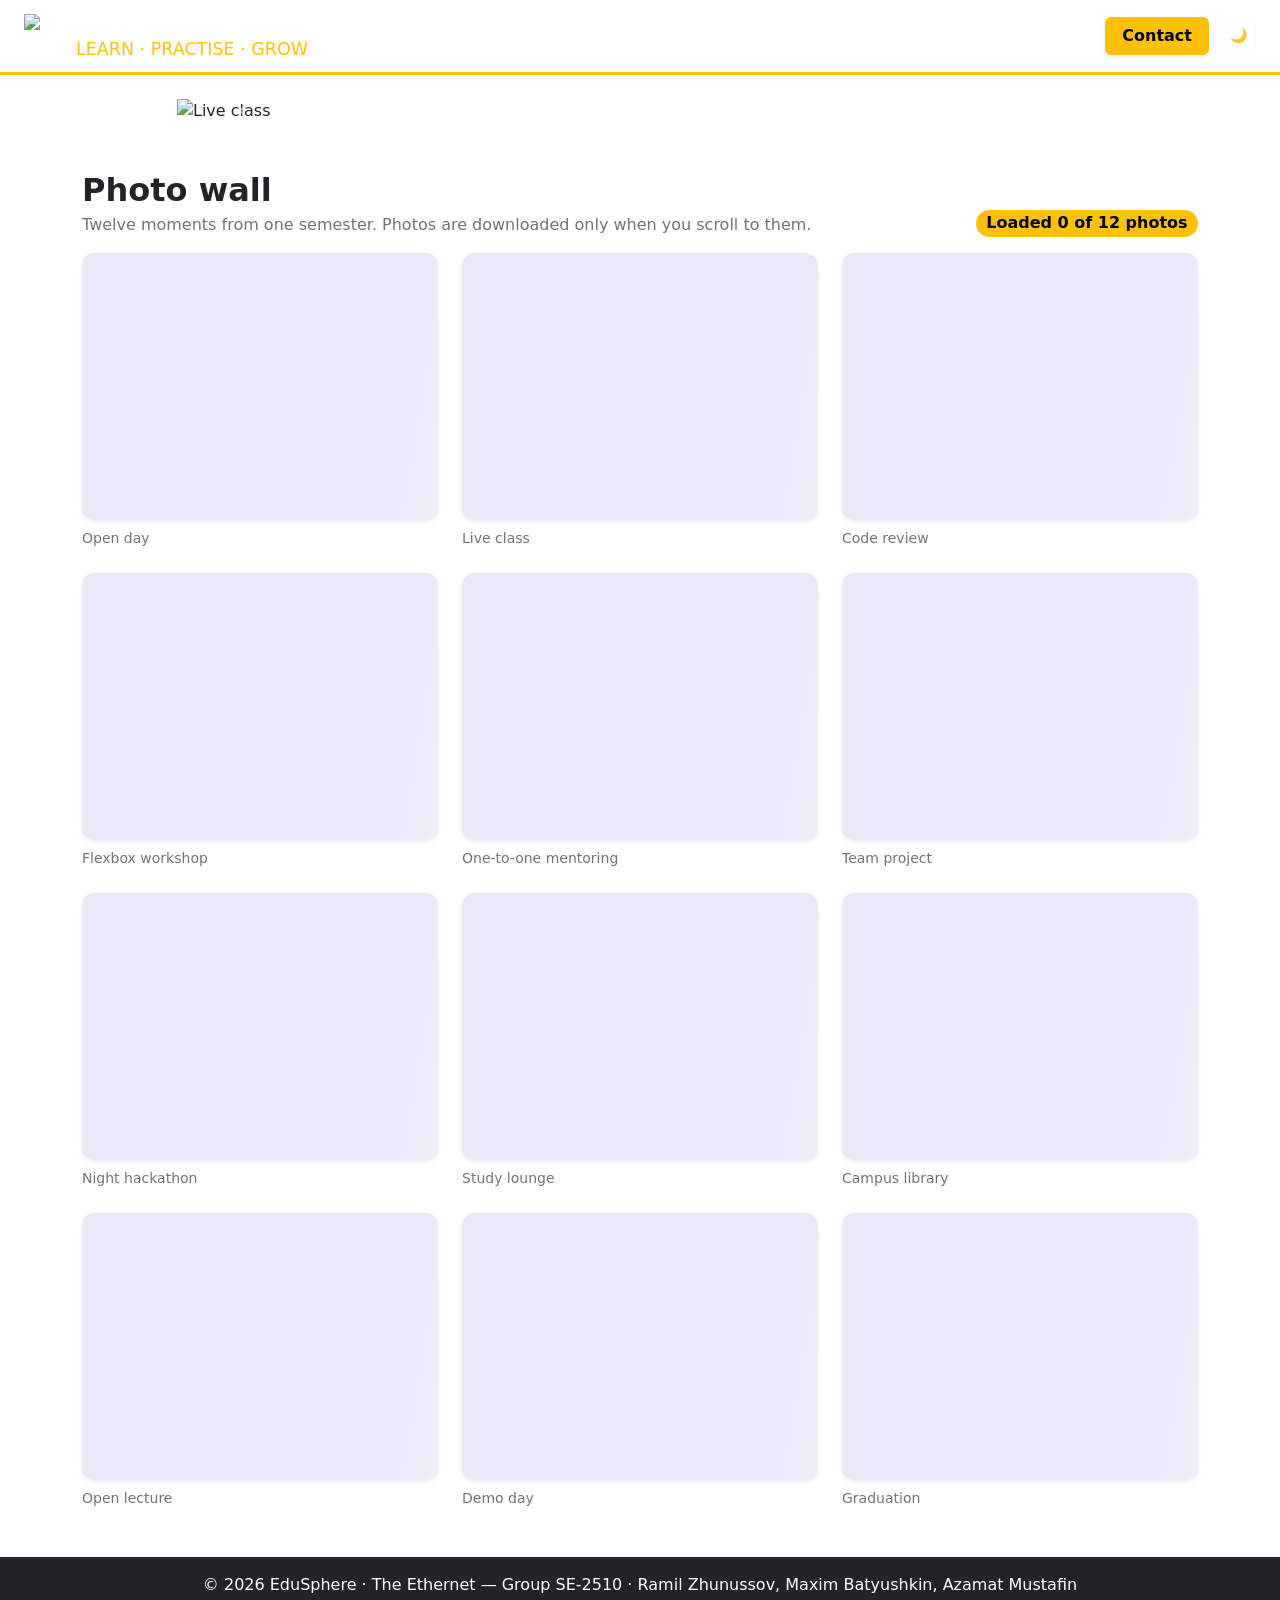
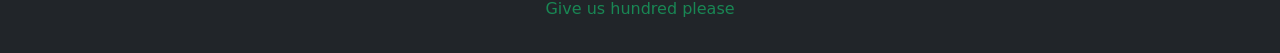
==== gallery.html @ 00307c14 "Assignment 6: jQuery search, UX elements and helpers - Task 0: jQuery 4.0.0 from the CDN and js/scri" ====
<!DOCTYPE html>
<html lang="en">
<head>
    <meta charset="UTF-8">
    <meta name="viewport" content="width=device-width, initial-scale=1.0">
    <title>Campus Gallery — EduSphere</title>
    <link rel="icon" href="images/logo.svg" type="image/svg+xml">
    <link href="https://cdn.jsdelivr.net/npm/bootstrap@5.3.3/dist/css/bootstrap.min.css" rel="stylesheet">
    <link rel="stylesheet" href="css/bootstrap-theme.css">
    <link rel="stylesheet" href="css/interactive.css">
    <link rel="stylesheet" href="https://cdn.jsdelivr.net/npm/bootstrap-icons@1.11.3/font/bootstrap-icons.min.css">
    <link rel="stylesheet" href="css/jquery-features.css">
    <!-- ASSIGNMENT #6 · Task 0: jQuery from the CDN, then our script.js -->
    <script src="https://code.jquery.com/jquery-4.0.0.min.js"></script>
    <script src="js/script.js"></script>
</head>
<body>
  <header>
    <nav class="navbar navbar-expand-lg bg-edu border-bottom border-3 border-warning py-2" data-bs-theme="dark" aria-label="Main navigation">
      <div class="container-fluid px-3 px-lg-4">
        <a class="navbar-brand d-flex align-items-center gap-2" href="index.html">
          <img src="images/logo.svg" alt="EduSphere logo: a graduation cap inside a circle" width="44" height="44">
          <span class="d-flex flex-column lh-1">
            <span class="fs-4 fw-bold font-serif">EduSphere</span>
            <small class="text-warning text-uppercase brand-tagline mt-1">Learn · Practise · Grow</small>
          </span>
        </a>

        <button class="navbar-toggler" type="button" data-bs-toggle="collapse" data-bs-target="#mainNav"
                aria-controls="mainNav" aria-expanded="false" aria-label="Toggle navigation">
          <span class="navbar-toggler-icon"></span>
        </button>

        <div class="collapse navbar-collapse" id="mainNav">
          <ul class="navbar-nav ms-auto align-items-lg-center gap-lg-2 fw-semibold py-3 py-lg-0">
            <li class="nav-item"><a class="nav-link" href="index.html">Home</a></li>
            <li class="nav-item"><a class="nav-link" href="courses.html">Courses</a></li>
            <li class="nav-item"><a class="nav-link" href="instructors.html">Instructors</a></li>
            <li class="nav-item"><a class="nav-link" href="schedule.html">Schedule</a></li>
            <li class="nav-item"><a class="nav-link active" aria-current="page" href="gallery.html">Gallery</a></li>
            <li class="nav-item"><a class="nav-link" href="about.html">About Us</a></li>
            <li class="nav-item ms-lg-2 mt-2 mt-lg-0">
              <a class="btn btn-warning fw-semibold px-3 shadow-sm" href="contact.html">Contact</a>
            </li>
            <li class="nav-item ms-lg-1 mt-2 mt-lg-0">
              <!-- ASSIGNMENT #5: Day / Night theme switch (js/main.js) -->
              <button id="theme-toggle" class="btn btn-outline-light btn-sm" type="button" aria-label="Switch to night theme">🌙</button>
            </li>
          </ul>
        </div>
      </div>
    </nav>
  </header>
    <main>
        
        <section>
            <!-- Task 7: carousel placed in the Bootstrap grid (container > row > col) -->
            <div class="container py-4">
              <div class="row">
                <div class="col-lg-10 mx-auto">
                  <div id="galleryCarousel" class="carousel slide" data-bs-ride="carousel">

                      <div class="carousel-inner">
                          <div class="carousel-item active">
                              <img src="images/gallery-lecture.svg" class="d-block w-100" alt="Live class">
                          </div>
                          <div class="carousel-item">
                              <img src="images/gallery-codereview.svg" class="d-block w-100" alt="Code review">
                          </div>
                          <div class="carousel-item">
                              <img src="images/gallery-hackathon.svg" class="d-block w-100" alt="Hackathon">
                          </div>
                          <div class="carousel-item">
                              <img src="images/gallery-whiteboard.svg" class="d-block w-100" alt="Flexbox workshop">
                          </div>
                          <div class="carousel-item">
                              <img src="images/gallery-mentoring.svg" class="d-block w-100" alt="One-to-one mentoring">
                          </div>
                          <div class="carousel-item">
                              <img src="images/gallery-teamwork.svg" class="d-block w-100" alt="Team project">
                          </div>
                          <div class="carousel-item">
                              <img src="images/gallery-lounge.svg" class="d-block w-100" alt="Study lounge">
                          </div>
                          <div class="carousel-item">
                              <img src="images/gallery-library.svg" class="d-block w-100" alt="Campus library">
                          </div>
                          <div class="carousel-item">
                              <img src="images/gallery-workshop.svg" class="d-block w-100" alt="Open lecture">
                          </div>
                      </div>

                      <a class="carousel-control-prev" href="#galleryCarousel" data-bs-slide="prev" role="button" aria-label="Previous slide">
                          <span class="carousel-control-prev-icon" aria-hidden="true"></span>
                      </a>
                      <a class="carousel-control-next" href="#galleryCarousel" data-bs-slide="next" role="button" aria-label="Next slide">
                          <span class="carousel-control-next-icon" aria-hidden="true"></span>
                      </a>

                      <div class="carousel-indicators">
                          <button type="button" data-bs-target="#galleryCarousel" data-bs-slide-to="0" class="active" aria-current="true" aria-label="Slide 1"></button>
                          <button type="button" data-bs-target="#galleryCarousel" data-bs-slide-to="1" aria-label="Slide 2"></button>
                          <button type="button" data-bs-target="#galleryCarousel" data-bs-slide-to="2" aria-label="Slide 3"></button>
                          <button type="button" data-bs-target="#galleryCarousel" data-bs-slide-to="3" aria-label="Slide 4"></button>
                          <button type="button" data-bs-target="#galleryCarousel" data-bs-slide-to="4" aria-label="Slide 5"></button>
                          <button type="button" data-bs-target="#galleryCarousel" data-bs-slide-to="5" aria-label="Slide 6"></button>
                          <button type="button" data-bs-target="#galleryCarousel" data-bs-slide-to="6" aria-label="Slide 7"></button>
                          <button type="button" data-bs-target="#galleryCarousel" data-bs-slide-to="7" aria-label="Slide 8"></button>
                          <button type="button" data-bs-target="#galleryCarousel" data-bs-slide-to="8" aria-label="Slide 9"></button>

                      </div>
                  </div>
                </div>
              </div>
            </div>
        </section>

        <!-- ASSIGNMENT #6 · Task 9: lazy image loading (js/helpers.js).
             src holds a 1-pixel placeholder, the real file waits in data-src
             and is copied into src only when the photo scrolls into view. -->
        <section class="container py-4" aria-labelledby="wall-title">
          <div class="d-flex flex-column flex-md-row justify-content-between align-items-md-end gap-2 mb-3">
            <div>
              <h2 id="wall-title" class="fw-bold mb-1">Photo wall</h2>
              <p class="text-secondary mb-0">Twelve moments from one semester. Photos are downloaded only when you scroll to them.</p>
            </div>
            <span id="lazy-status" class="badge rounded-pill text-bg-warning fs-6" aria-live="polite">Loaded 0 of 12 photos</span>
          </div>
          <div class="row row-cols-1 row-cols-sm-2 row-cols-lg-3 g-4">
              <div class="col">
                <figure class="mb-0">
                  <div class="lazy-frame shadow-sm">
                    <img class="lazy" src="[data-uri]" data-src="images/gallery-openday.svg" alt="Open day welcome desk where new students sign up for a cohort" width="400" height="300">
                  </div>
                  <figcaption class="small text-secondary mt-2">Open day</figcaption>
                </figure>
              </div>
              <div class="col">
                <figure class="mb-0">
                  <div class="lazy-frame shadow-sm">
                    <img class="lazy" src="[data-uri]" data-src="images/gallery-lecture.svg" alt="Instructor presenting a live class in front of a projector screen" width="400" height="300">
                  </div>
                  <figcaption class="small text-secondary mt-2">Live class</figcaption>
                </figure>
              </div>
              <div class="col">
                <figure class="mb-0">
                  <div class="lazy-frame shadow-sm">
                    <img class="lazy" src="[data-uri]" data-src="images/gallery-codereview.svg" alt="Mentor reviewing a student&#39;s code with inline comments on screen" width="400" height="300">
                  </div>
                  <figcaption class="small text-secondary mt-2">Code review</figcaption>
                </figure>
              </div>
              <div class="col">
                <figure class="mb-0">
                  <div class="lazy-frame shadow-sm">
                    <img class="lazy" src="[data-uri]" data-src="images/gallery-whiteboard.svg" alt="Workshop at a whiteboard explaining the flexbox and grid box model" width="400" height="300">
                  </div>
                  <figcaption class="small text-secondary mt-2">Flexbox workshop</figcaption>
                </figure>
              </div>
              <div class="col">
                <figure class="mb-0">
                  <div class="lazy-frame shadow-sm">
                    <img class="lazy" src="[data-uri]" data-src="images/gallery-mentoring.svg" alt="One-to-one mentoring call between a mentor and a student" width="400" height="300">
                  </div>
                  <figcaption class="small text-secondary mt-2">One-to-one mentoring</figcaption>
                </figure>
              </div>
              <div class="col">
                <figure class="mb-0">
                  <div class="lazy-frame shadow-sm">
                    <img class="lazy" src="[data-uri]" data-src="images/gallery-teamwork.svg" alt="Team of three students planning a group project around a table" width="400" height="300">
                  </div>
                  <figcaption class="small text-secondary mt-2">Team project</figcaption>
                </figure>
              </div>
              <div class="col">
                <figure class="mb-0">
                  <div class="lazy-frame shadow-sm">
                    <img class="lazy" src="[data-uri]" data-src="images/gallery-hackathon.svg" alt="Students working late at a night hackathon with laptops and coffee" width="400" height="300">
                  </div>
                  <figcaption class="small text-secondary mt-2">Night hackathon</figcaption>
                </figure>
              </div>
              <div class="col">
                <figure class="mb-0">
                  <div class="lazy-frame shadow-sm">
                    <img class="lazy" src="[data-uri]" data-src="images/gallery-lounge.svg" alt="Student study lounge with a sofa, laptop and plants" width="400" height="300">
                  </div>
                  <figcaption class="small text-secondary mt-2">Study lounge</figcaption>
                </figure>
              </div>
              <div class="col">
                <figure class="mb-0">
                  <div class="lazy-frame shadow-sm">
                    <img class="lazy" src="[data-uri]" data-src="images/gallery-library.svg" alt="Library corner with bookshelves and a student reading" width="400" height="300">
                  </div>
                  <figcaption class="small text-secondary mt-2">Campus library</figcaption>
                </figure>
              </div>
              <div class="col">
                <figure class="mb-0">
                  <div class="lazy-frame shadow-sm">
                    <img class="lazy" src="[data-uri]" data-src="images/gallery-workshop.svg" alt="Open lecture in the campus auditorium with a guest speaker" width="400" height="300">
                  </div>
                  <figcaption class="small text-secondary mt-2">Open lecture</figcaption>
                </figure>
              </div>
              <div class="col">
                <figure class="mb-0">
                  <div class="lazy-frame shadow-sm">
                    <img class="lazy" src="[data-uri]" data-src="images/gallery-demoday.svg" alt="Student presenting a final project on demo day" width="400" height="300">
                  </div>
                  <figcaption class="small text-secondary mt-2">Demo day</figcaption>
                </figure>
              </div>
              <div class="col">
                <figure class="mb-0">
                  <div class="lazy-frame shadow-sm">
                    <img class="lazy" src="[data-uri]" data-src="images/gallery-graduation.svg" alt="Graduates throwing their caps in the air on certificate day" width="400" height="300">
                  </div>
                  <figcaption class="small text-secondary mt-2">Graduation</figcaption>
                </figure>
              </div>
          </div>
        </section>

    </main>
    <footer class="bg-dark text-white text-center py-3 mt-4">
  <div class="container">
    <p class="mb-0">&copy; 2026 EduSphere · The Ethernet — Group SE-2510 · Ramil Zhunussov, Maxim Batyushkin, Azamat Mustafin</p>
    <p class="text-success">Give us hundred please</p>
  </div>
</footer>

    <script src="https://cdn.jsdelivr.net/npm/bootstrap@5.3.3/dist/js/bootstrap.bundle.min.js"></script>

    <script src="js/main.js"></script>
    <!-- ASSIGNMENT #6: jQuery features -->
    <script src="js/helpers.js"></script>
    <script src="js/engagement.js"></script>
</body>
</html>
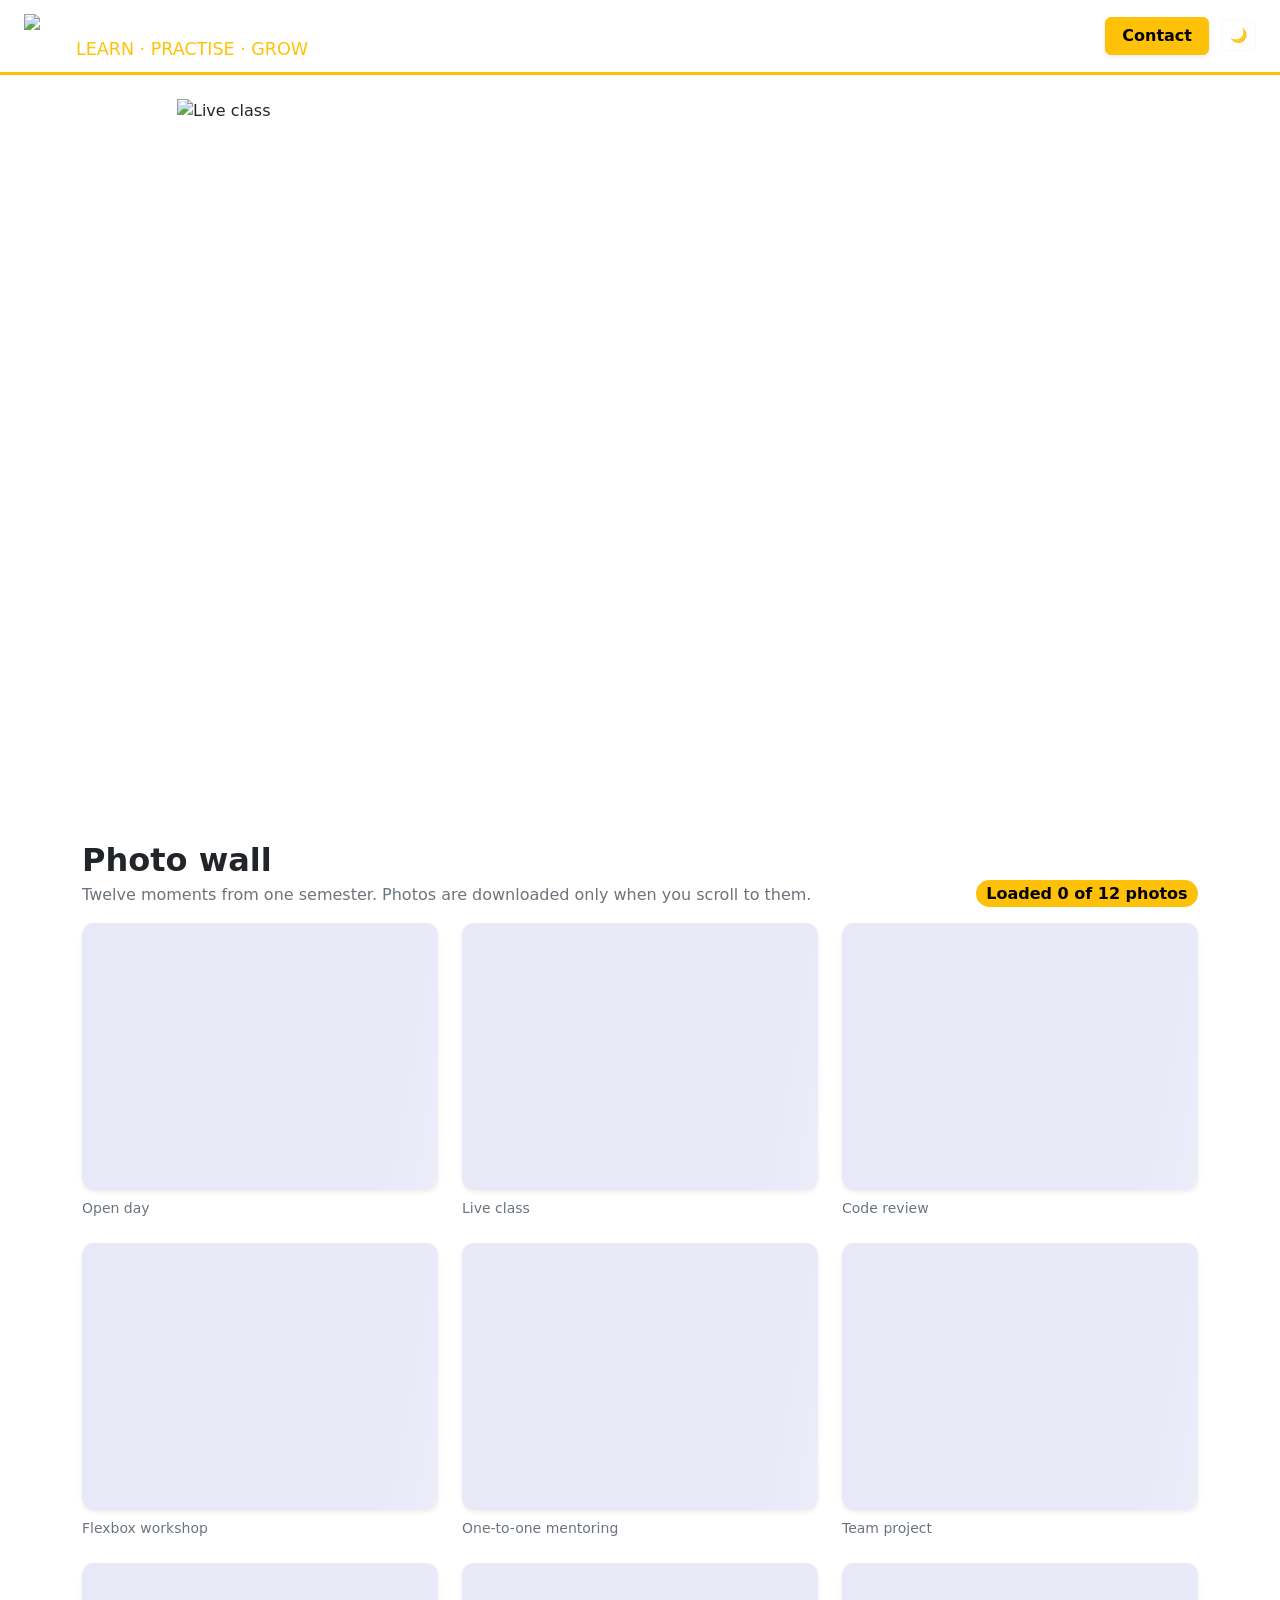
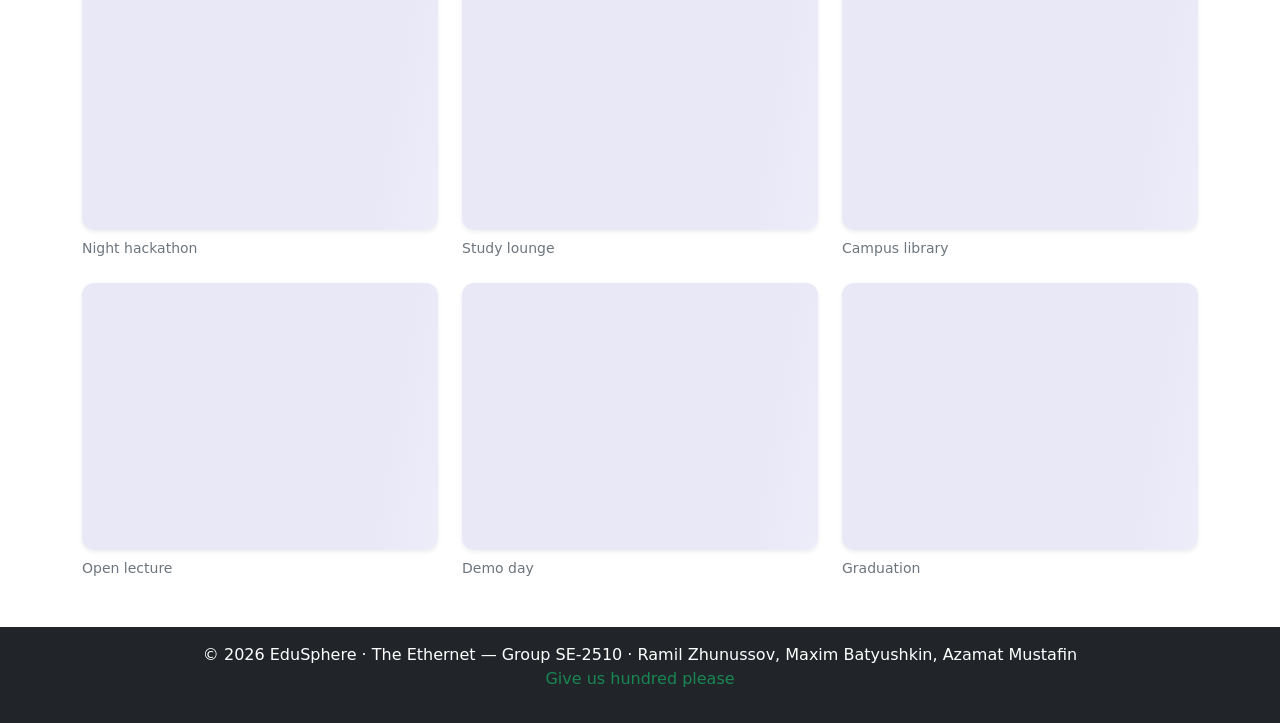
==== commit 7046c4d1: "Give carousel images a size so lazy loading measures the page correctly Co-Authored-By: Claude Opus " ====
--- a/gallery.html
+++ b/gallery.html
@@ -62,31 +62,31 @@
 
                       <div class="carousel-inner">
                           <div class="carousel-item active">
-                              <img src="images/gallery-lecture.svg" class="d-block w-100" alt="Live class">
-                          </div>
-                          <div class="carousel-item">
-                              <img src="images/gallery-codereview.svg" class="d-block w-100" alt="Code review">
-                          </div>
-                          <div class="carousel-item">
-                              <img src="images/gallery-hackathon.svg" class="d-block w-100" alt="Hackathon">
-                          </div>
-                          <div class="carousel-item">
-                              <img src="images/gallery-whiteboard.svg" class="d-block w-100" alt="Flexbox workshop">
-                          </div>
-                          <div class="carousel-item">
-                              <img src="images/gallery-mentoring.svg" class="d-block w-100" alt="One-to-one mentoring">
-                          </div>
-                          <div class="carousel-item">
-                              <img src="images/gallery-teamwork.svg" class="d-block w-100" alt="Team project">
-                          </div>
-                          <div class="carousel-item">
-                              <img src="images/gallery-lounge.svg" class="d-block w-100" alt="Study lounge">
-                          </div>
-                          <div class="carousel-item">
-                              <img src="images/gallery-library.svg" class="d-block w-100" alt="Campus library">
-                          </div>
-                          <div class="carousel-item">
-                              <img src="images/gallery-workshop.svg" class="d-block w-100" alt="Open lecture">
+                              <img src="images/gallery-lecture.svg" class="d-block w-100 h-auto" alt="Live class" width="400" height="300">
+                          </div>
+                          <div class="carousel-item">
+                              <img src="images/gallery-codereview.svg" class="d-block w-100 h-auto" alt="Code review" width="400" height="300">
+                          </div>
+                          <div class="carousel-item">
+                              <img src="images/gallery-hackathon.svg" class="d-block w-100 h-auto" alt="Hackathon" width="400" height="300">
+                          </div>
+                          <div class="carousel-item">
+                              <img src="images/gallery-whiteboard.svg" class="d-block w-100 h-auto" alt="Flexbox workshop" width="400" height="300">
+                          </div>
+                          <div class="carousel-item">
+                              <img src="images/gallery-mentoring.svg" class="d-block w-100 h-auto" alt="One-to-one mentoring" width="400" height="300">
+                          </div>
+                          <div class="carousel-item">
+                              <img src="images/gallery-teamwork.svg" class="d-block w-100 h-auto" alt="Team project" width="400" height="300">
+                          </div>
+                          <div class="carousel-item">
+                              <img src="images/gallery-lounge.svg" class="d-block w-100 h-auto" alt="Study lounge" width="400" height="300">
+                          </div>
+                          <div class="carousel-item">
+                              <img src="images/gallery-library.svg" class="d-block w-100 h-auto" alt="Campus library" width="400" height="300">
+                          </div>
+                          <div class="carousel-item">
+                              <img src="images/gallery-workshop.svg" class="d-block w-100 h-auto" alt="Open lecture" width="400" height="300">
                           </div>
                       </div>
 
